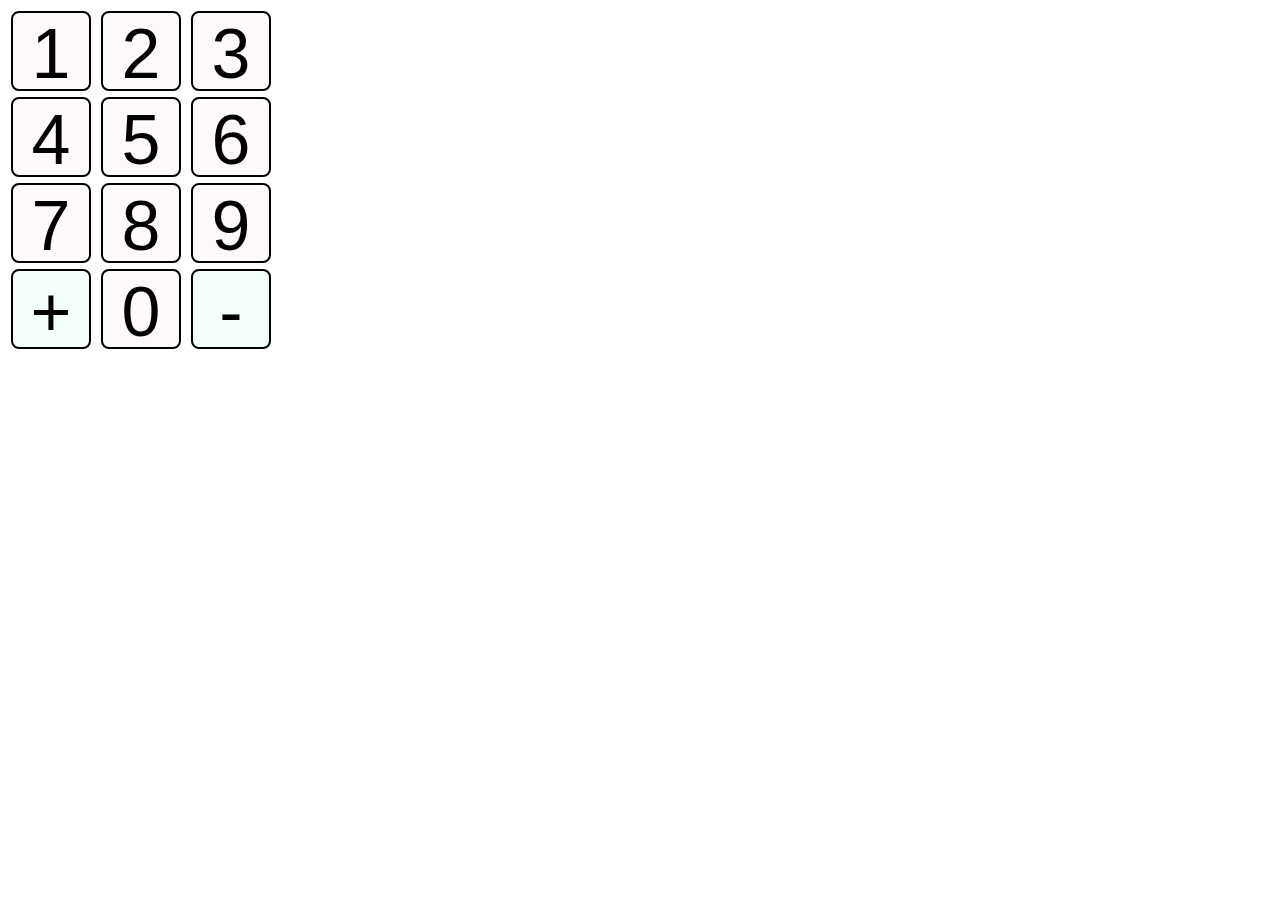
==== calcu/index.html @ bf39ca1f "calculator initial commit" ====
<html>
    <head>
        <title>Calculator</title>
        <link rel="stylesheet" href="style/style.css">
    </head>

    <body>
        <div id="bg">

        </div>

        <div id=buttons>
            <button class="num">1</button>
            <button class="num">2</button>
            <button class="num">3</button><br>
            <button class="num">4</button>
            <button class="num">5</button>
            <button class="num">6</button><br>
            <button class="num">7</button>
            <button class="num">8</button>
            <button class="num">9</button><br>
            <button class="op">+</button>
            <button class="num">0</button>
            <button class="op">-</button><br>
        </div> 

        
    </body>
</html>
---- calcu/style/style.css ----
button{
    font-size: 70px;
    width: 80px;
    height: 80px;
    border-radius: 8px;
    background-color: snow;
    border: 2px solid black;
    margin: 3px;

}

#bg{
    background-color: black;
    float: left;
}

.op{
    background-color: mintcream;
}
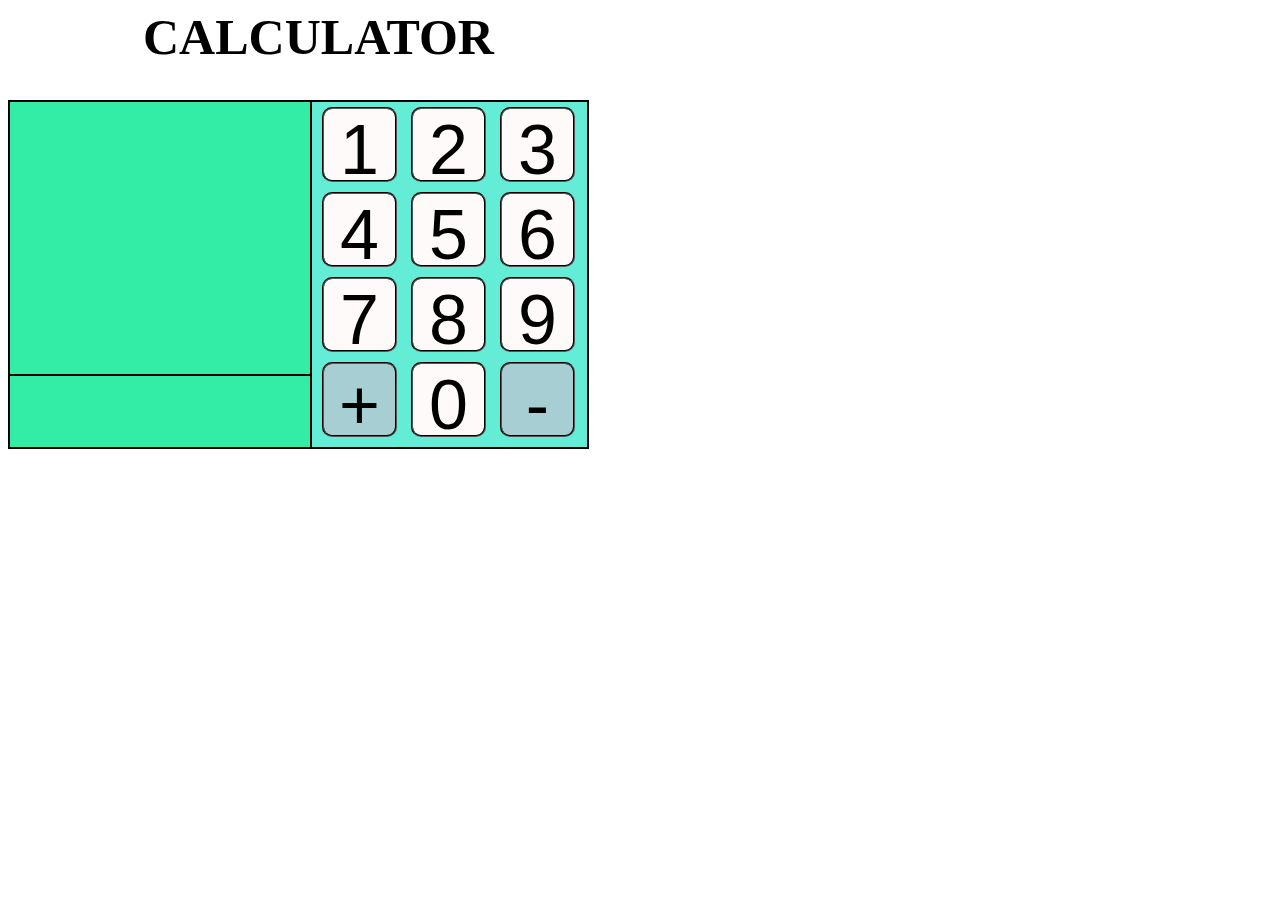
==== commit 7083f37c: "UI Complete" ====
--- a/calcu/index.html
+++ b/calcu/index.html
@@ -5,8 +5,18 @@
     </head>
 
     <body>
-        <div id="bg">
 
+        <h1>CALCULATOR</h1>
+
+
+        <div id="screen"> 
+            <div id="input">
+                
+            </div>
+
+            <div id="result">
+                
+            </div>
         </div>
 
         <div id=buttons>
--- a/calcu/style/style.css
+++ b/calcu/style/style.css
@@ -1,19 +1,50 @@
+h1{
+    font-family: cursive;
+    font-size: 50px;
+    margin-left: 135px;
+}
+
 button{
     font-size: 70px;
-    width: 80px;
-    height: 80px;
-    border-radius: 8px;
+    width: 75px;
+    height: 75px;
+    border-radius: 10px;
     background-color: snow;
-    border: 2px solid black;
-    margin: 3px;
+    border: 2px groove black;
+    margin: 5px;
 
 }
 
-#bg{
-    background-color: black;
-    float: left;
+.op{
+    background-color: rgb(167, 206, 211);
 }
 
-.op{
-    background-color: mintcream;
+#buttons{
+    background-color: rgb(100, 237, 214);
+    width: 270px;
+    height: 345px ;
+    border: 2px solid black;
+    margin-left: 302px;
+    padding-left:5px ;
 }
+
+
+#screen{
+    background-color: rgb(51, 236, 165);
+    width: 300px;
+    height: 345px;
+    border: 2px solid black;
+    text-align: right;
+    font-family: cursive;
+    font-size: 40px;
+    float: left;
+   
+}
+#input{
+    height: 272px;
+}
+#result{
+    border-top: 2px solid black;
+    height: 55px;
+}
+
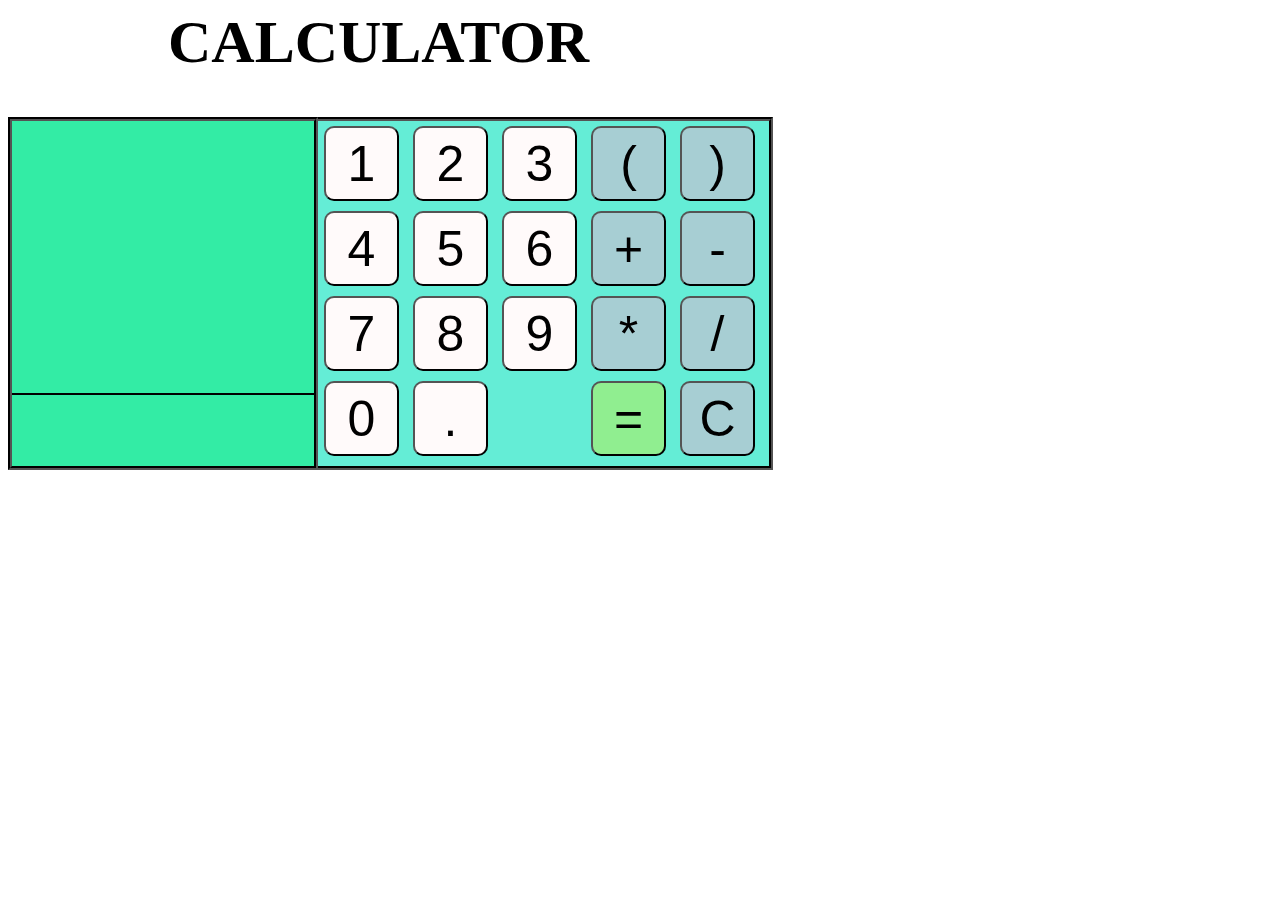
==== commit 7856ad8e: "almost done. err handling & bkspc left" ====
--- a/calcu/index.html
+++ b/calcu/index.html
@@ -8,32 +8,36 @@
 
         <h1>CALCULATOR</h1>
 
-
-        <div id="screen"> 
-            <div id="input">
-                
-            </div>
-
-            <div id="result">
-                
-            </div>
+        <div id="screen" > 
+            <div id="input"></div>
+            <div id="result"></div>
         </div>
 
         <div id=buttons>
-            <button class="num">1</button>
-            <button class="num">2</button>
-            <button class="num">3</button><br>
-            <button class="num">4</button>
-            <button class="num">5</button>
-            <button class="num">6</button><br>
-            <button class="num">7</button>
-            <button class="num">8</button>
-            <button class="num">9</button><br>
-            <button class="op">+</button>
-            <button class="num">0</button>
-            <button class="op">-</button><br>
+            <button class="num" onclick="input('1')">1</button>
+            <button class="num" onclick="input('2')">2</button>
+            <button class="num" onclick="input('3')">3</button>
+            <button class="op" onclick="input('(')">(</button>
+            <button class="op" onclick="input(')')">)</button><br>
+            <button class="num" onclick="input('4')">4</button>
+            <button class="num" onclick="input('5')">5</button>
+            <button class="num" onclick="input('6')">6</button>
+            <button class="op" onclick="input('+')">+</button>
+            <button class="op" onclick="input('-')">-</button><br>
+            <button class="num" onclick="input('7')">7</button>
+            <button class="num" onclick="input('8')">8</button>
+            <button class="num" onclick="input('9')">9</button>
+            <button class="op" onclick="input('*')">*</button>
+            <button class="op" onclick="input('/')">/</button><br>
+            <button class="num" onclick="input('0')">0</button>
+            <button class="num" onclick="input('.')">.</button>
+            <button class="op" id="res" onclick="calc()">=</button>
+            <button class="op" onclick="clr()">C</button>
+            
+            
+            <br>
         </div> 
 
-        
+        <script src="script/script.js"></script>
     </body>
 </html>--- a/calcu/style/style.css
+++ b/calcu/style/style.css
@@ -1,50 +1,59 @@
 h1{
     font-family: cursive;
-    font-size: 50px;
-    margin-left: 135px;
+    font-size: 60px;
+    margin-left: 160px;
+}
+
+#buttons{
+    background-color: rgb(100, 237, 214);
+    width: 450px;
+    height: 345px ;
+    border: 4px groove black;
+    margin-left: 302px;
+    padding-left:5px ;
 }
 
 button{
-    font-size: 70px;
+    font-size: 50px;
+    font-family: Helvetica;
     width: 75px;
     height: 75px;
     border-radius: 10px;
     background-color: snow;
-    border: 2px groove black;
+    border: 1px emboss black;
     margin: 5px;
+}
 
+#res{
+    background-color: lightgreen;
+    margin-left: 94px;
 }
 
 .op{
     background-color: rgb(167, 206, 211);
 }
 
-#buttons{
-    background-color: rgb(100, 237, 214);
-    width: 270px;
-    height: 345px ;
-    border: 2px solid black;
-    margin-left: 302px;
-    padding-left:5px ;
-}
-
 
 #screen{
     background-color: rgb(51, 236, 165);
-    width: 300px;
+    width: 302px;
     height: 345px;
-    border: 2px solid black;
+    border: 4px groove black;
     text-align: right;
     font-family: cursive;
     font-size: 40px;
     float: left;
-   
 }
 #input{
     height: 272px;
+    width: 300px;
+    overflow: auto;
 }
 #result{
     border-top: 2px solid black;
-    height: 55px;
+    height: 70px;
+    width: 300px;
+    padding-right: 4px;
+    overflow: auto;
 }
 
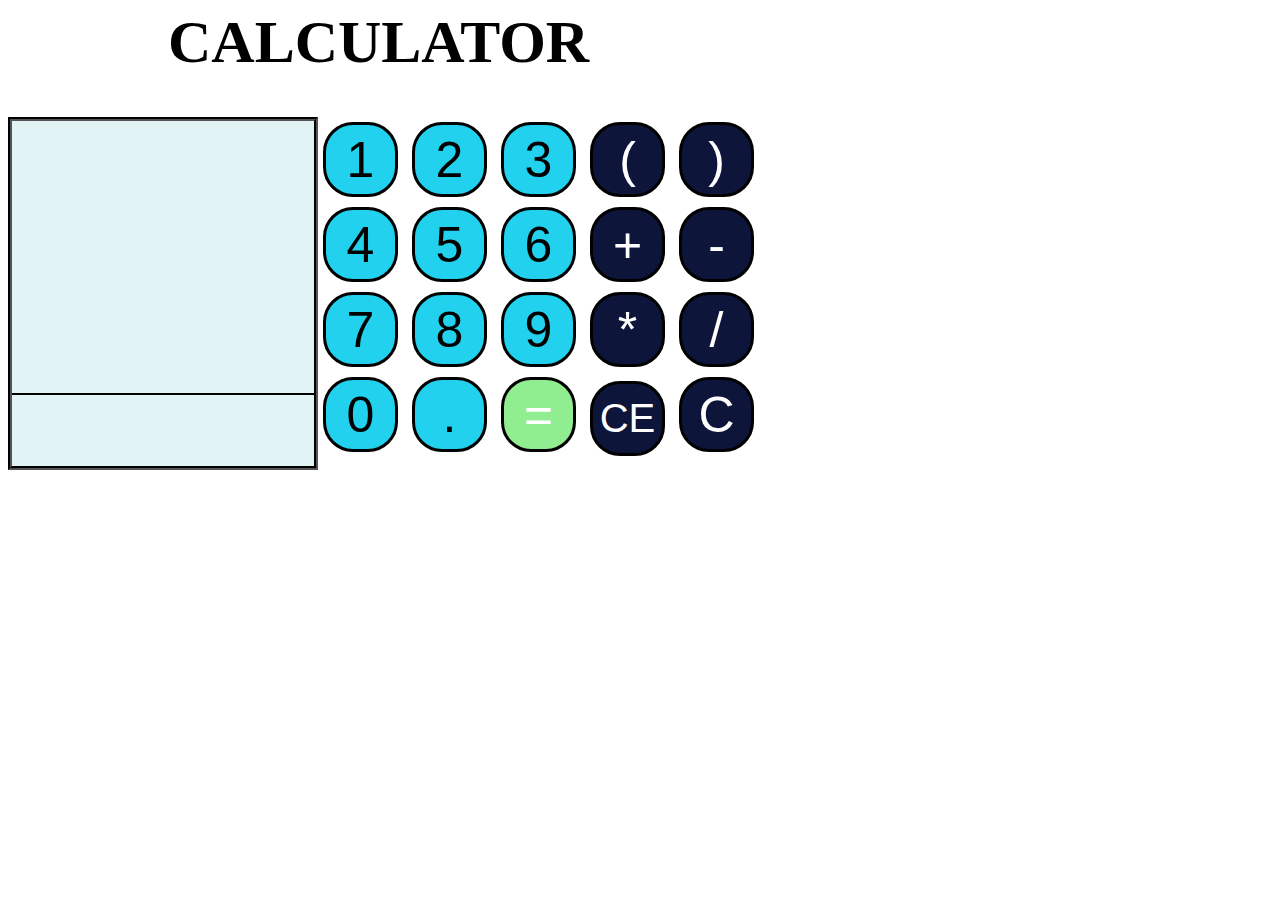
==== commit a2d1ef9e: "added CE,err handling to be done, fix UI" ====
--- a/calcu/index.html
+++ b/calcu/index.html
@@ -32,6 +32,7 @@
             <button class="num" onclick="input('0')">0</button>
             <button class="num" onclick="input('.')">.</button>
             <button class="op" id="res" onclick="calc()">=</button>
+            <button class="op" id="ce" onclick="ce()">CE</button>
             <button class="op" onclick="clr()">C</button>
             
             
--- a/calcu/style/style.css
+++ b/calcu/style/style.css
@@ -1,3 +1,4 @@
+
 h1{
     font-family: cursive;
     font-size: 60px;
@@ -5,10 +6,10 @@
 }
 
 #buttons{
-    background-color: rgb(100, 237, 214);
+   /* background-color: #3d5af1;*/
     width: 450px;
     height: 345px ;
-    border: 4px groove black;
+    border: 4px emboss white;
     margin-left: 302px;
     padding-left:5px ;
 }
@@ -18,24 +19,29 @@
     font-family: Helvetica;
     width: 75px;
     height: 75px;
-    border-radius: 10px;
-    background-color: snow;
-    border: 1px emboss black;
+    border-color: black;
+    border: black solid 3px;
+    border-radius: 30px;
+    background-color: #22d1ee;
     margin: 5px;
 }
 
 #res{
     background-color: lightgreen;
-    margin-left: 94px;
+
 }
 
+#ce{
+    font-size: 40px;
+}
 .op{
-    background-color: rgb(167, 206, 211);
+    background-color: #0e153a;
+    color: white;
 }
 
 
 #screen{
-    background-color: rgb(51, 236, 165);
+    background-color: #e2f3f5;
     width: 302px;
     height: 345px;
     border: 4px groove black;
